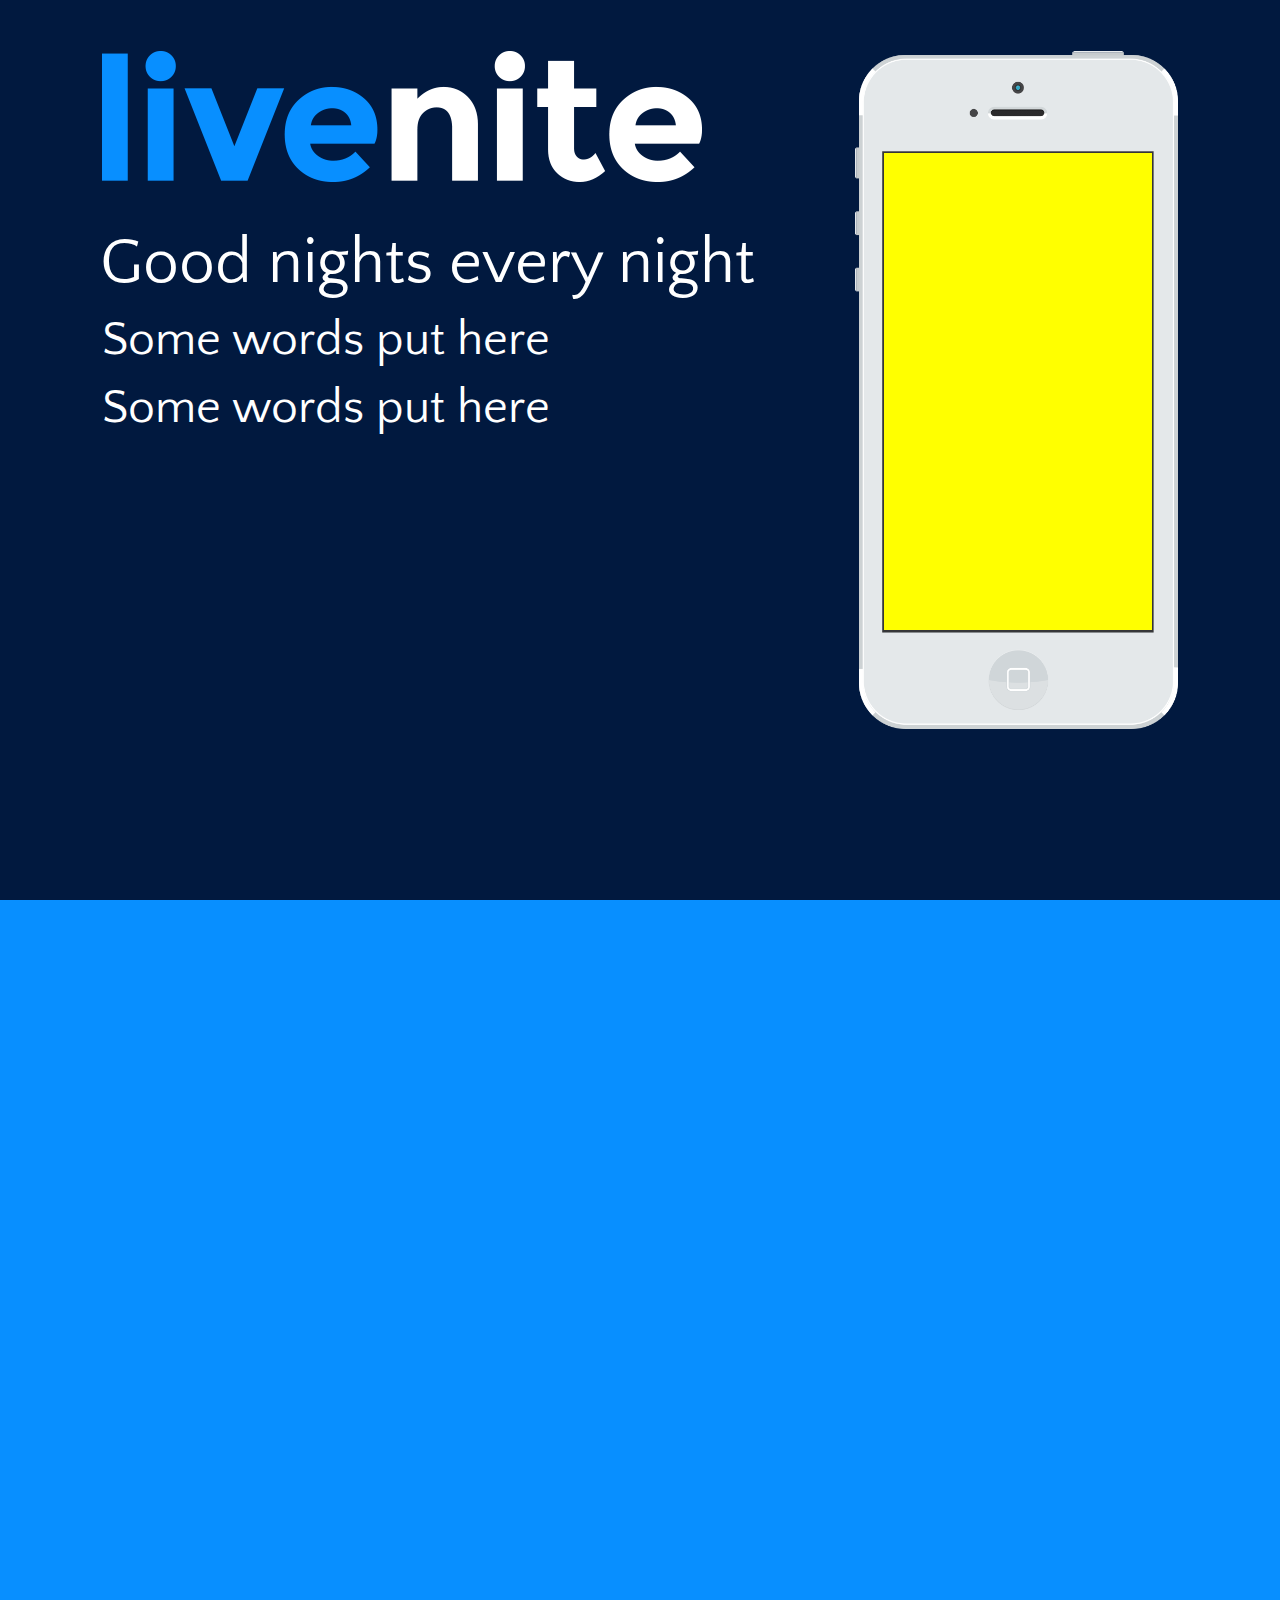
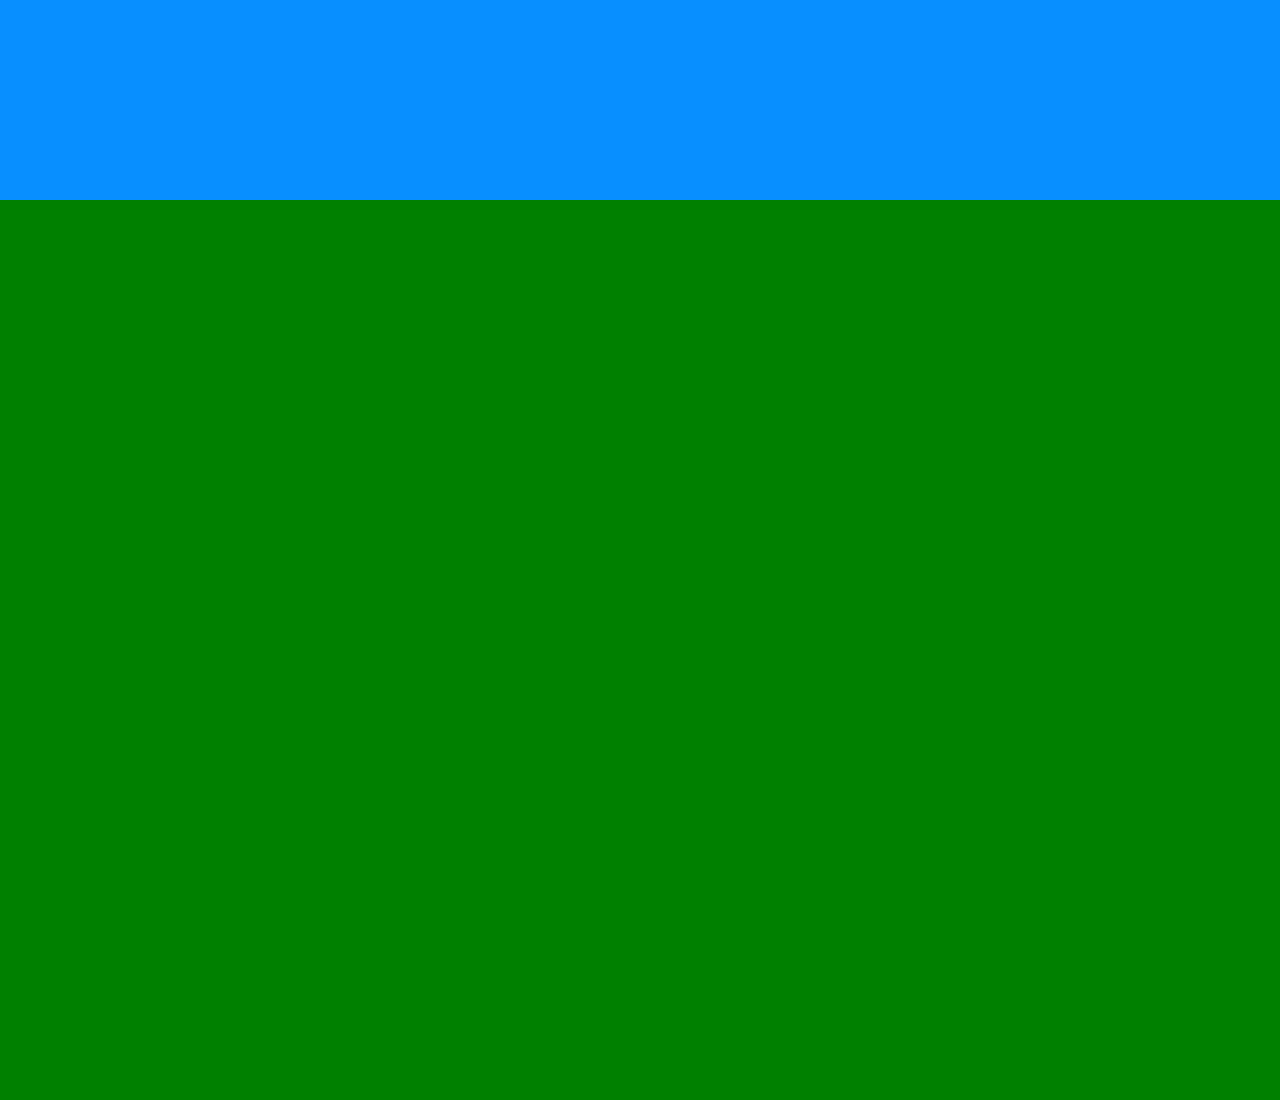
==== index.html @ 074c73be "Positioned cycle element" ====
<html>
<head>
  <title>livenite</title>

  <link rel="stylesheet" type="text/css" href="assets/stylesheets/reset.css">
  <link rel="stylesheet" type="text/css" href="assets/stylesheets/animate.min.css">
  <link rel="stylesheet" type="text/css" href="assets/stylesheets/copy.css">
  <link rel="stylesheet" type="text/css" href="assets/stylesheets/section_1.css">
  <link rel="stylesheet" type="text/css" href="assets/stylesheets/header.css">
  <link rel="stylesheet" type="text/css" href="assets/stylesheets/style.css">

  <link href='http://fonts.googleapis.com/css?family=Quattrocento+Sans' rel='stylesheet' type='text/css'>

  <script type="text/javascript" src="assets/javascripts/jquery.min.js"></script>
  <script type="text/javascript" src="assets/javascripts/skrollr.min.js"></script>
  <script type="text/javascript" src="assets/javascripts/waypoints.min.js"></script>
  <script type="text/javascript" src="assets/javascripts/application.js"></script>

  <meta name="viewport" content="width=device-width, height=device-height minimum-scale=1, maximum-scale=1">
</head>
<body>

  <div id="fixed_header">
    <h2>Test</h2>
  </div>

  <div id="section_1">
    <div class="wrap">
      <div class="left">
        <img src="assets/images/livenite.png" id="logo">
        <div class="text_block">
          <h1 id="about">Good nights every night</h1>
          <h2 id="usp_1">Some words put here</h2>
          <h2 id="usp_2">Some words put here</h3>
        </div>
        <div id="downloads">
          <img src="assets/images/app_store.png" class="dl">
          <img src="assets/images/app_store.png" class="dl">
        </div>
        <div class="down">
          <div class="arrow_down"></div>
        </div>
      </div>
      <div class="right">
        <div id="iphone_wrap">
          <img src="assets/images/iphone.png" id="iphone">
          <div id="cycle">
          </div>
        </div>
      </div>
    </div>
  </div>

  <div id="section_2">
  </div>

  <div id="section_3">
  </div>

</body>
</html>
---- assets/stylesheets/copy.css ----
body {
  font-family: 'Quattrocento Sans', helvetica, sans-serif;
  color: white;
}

h1, h2, h3, p {
  padding: 10px 0;
}

p {
  font-size: 1em;
}

h1 {
  font-size: 4em;
}

h2 {
  font-size: 3em;
}

h3 {
  font-size: 2em;
}
---- assets/stylesheets/section_1.css ----
#logo {
  width: 100%;
  max-width: 600px;
}

#iphone {
  width: 100%;
  max-width: 600px;
}

#about {
  margin-left: -2px;
}

#downloads {
  padding-bottom: 40px;
}

.dl:first-child {
  margin-right: 5%;
}

.dl {
  width: 40%;
}

.dl:hover{
  cursor: pointer;
}

#iphone_wrap {
  position: relative;
  width: 100%;
}

#cycle {
  position: absolute;
  top: 15%;
  right: 8%;
  height: 70.5%;
  width: 83%;
  background-color: yellow;
}
---- assets/stylesheets/header.css ----
#fixed_header {
  background-color: red;
  width: 100%;
  height: 100px;
  position: fixed;
  top: 0;
  display: none;
}
---- assets/stylesheets/style.css ----
html, body {
  height: 100%;
  width: 100%;
}

#section_1, #section_2, #section_3 {
  height: 100%;
  width: 100%;
  overflow: hidden;
}

#section_1 {
  background-color: #01193F;
}

#section_2 {
  background-color: #088FFF;
}

#section_3 {
  background-color: green;
}

.wrap {
  margin: 0 auto;
  max-width: 1080px;
  padding: 4% 8%;
  overflow: hidden;
}

.left {
  float: left;
  width: 64%;
}

.right {
  float: right;
  max-width: 30%;
}

.text_block {
  width: 100%;
  padding: 40px 0;
}

.down {
  width: 80px;
  height: 80px;
  border-radius: 50%;
  border: 4px solid white;
  text-align: center;
}

.down:hover {
  cursor: pointer;
}

.arrow_down {
  margin-top: 30px; 
  display: inline-block;
  width: 0;
  height: 0;
  border-style: solid;
  border-width: 26.0px 15px 0 15px;
  border-color: white transparent transparent transparent;
}

.border {
  border: solid black 1px;
}

.hidden {
  display: none;
}
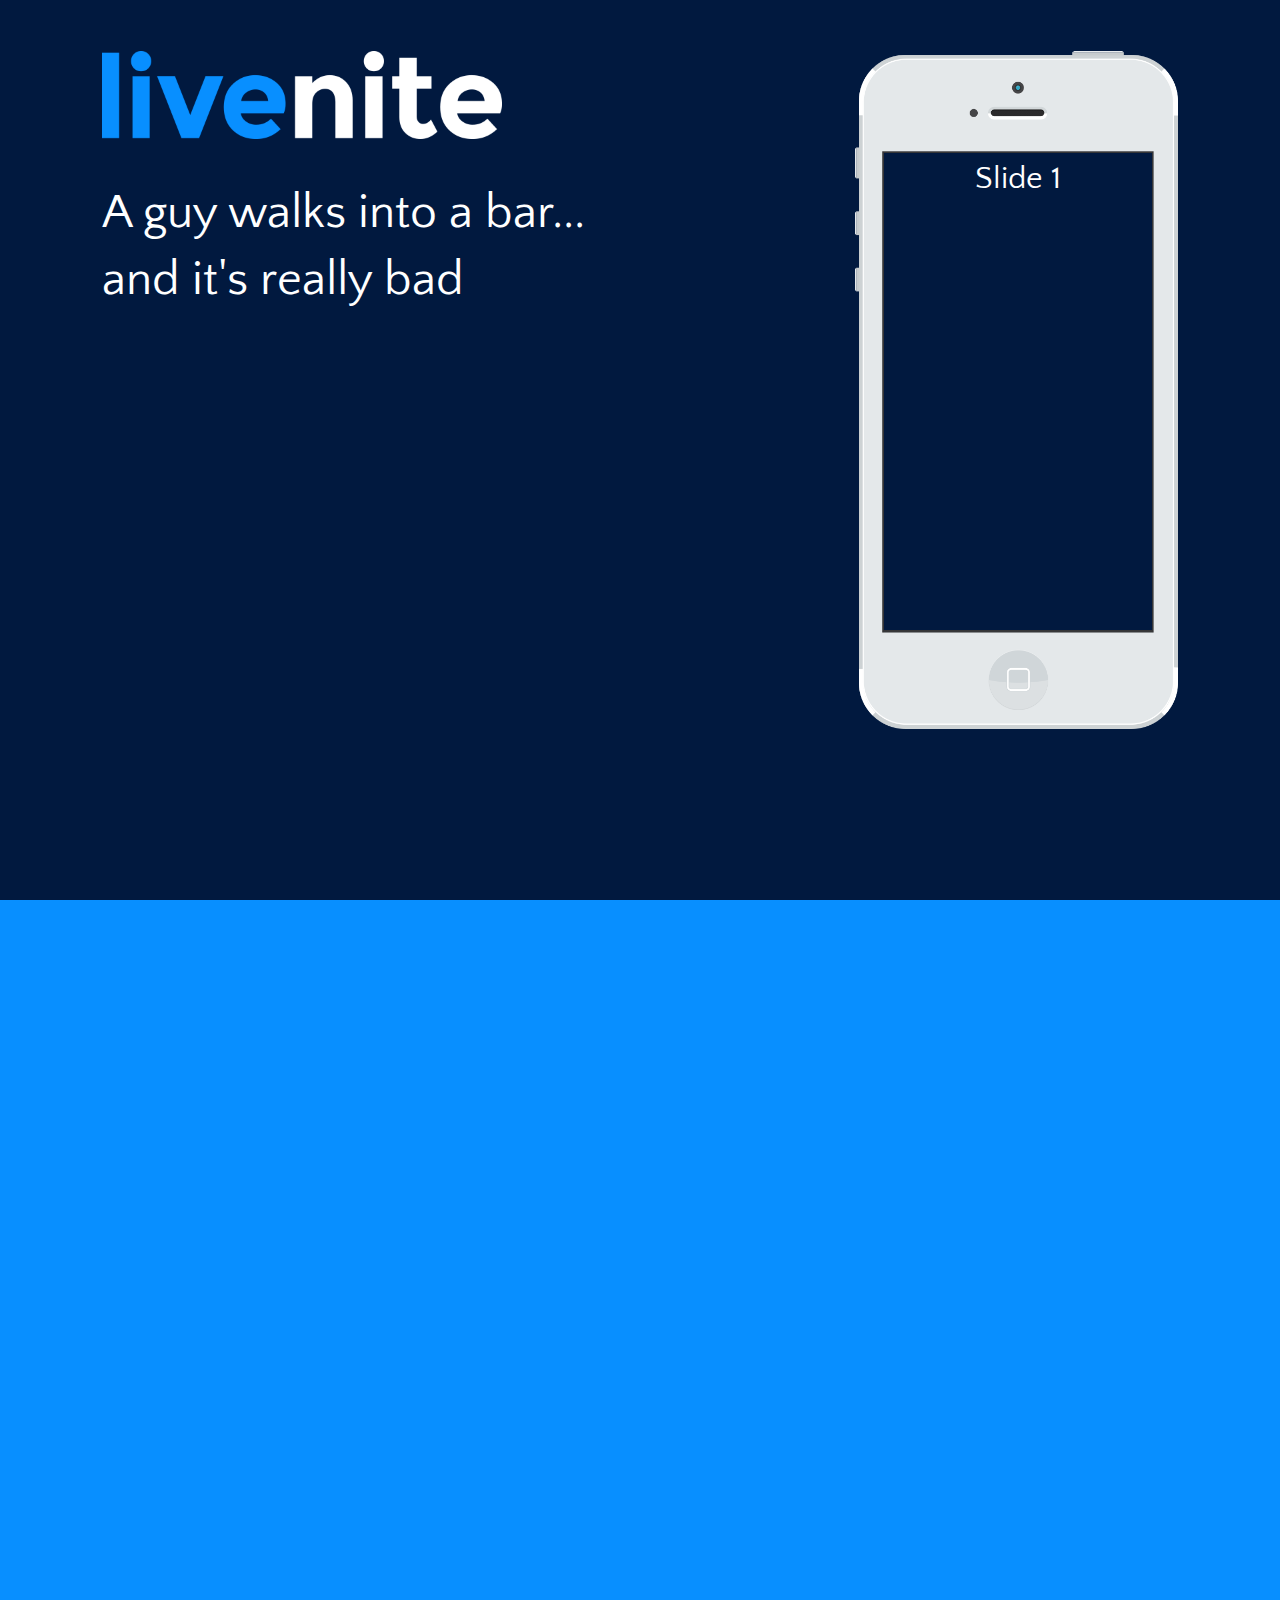
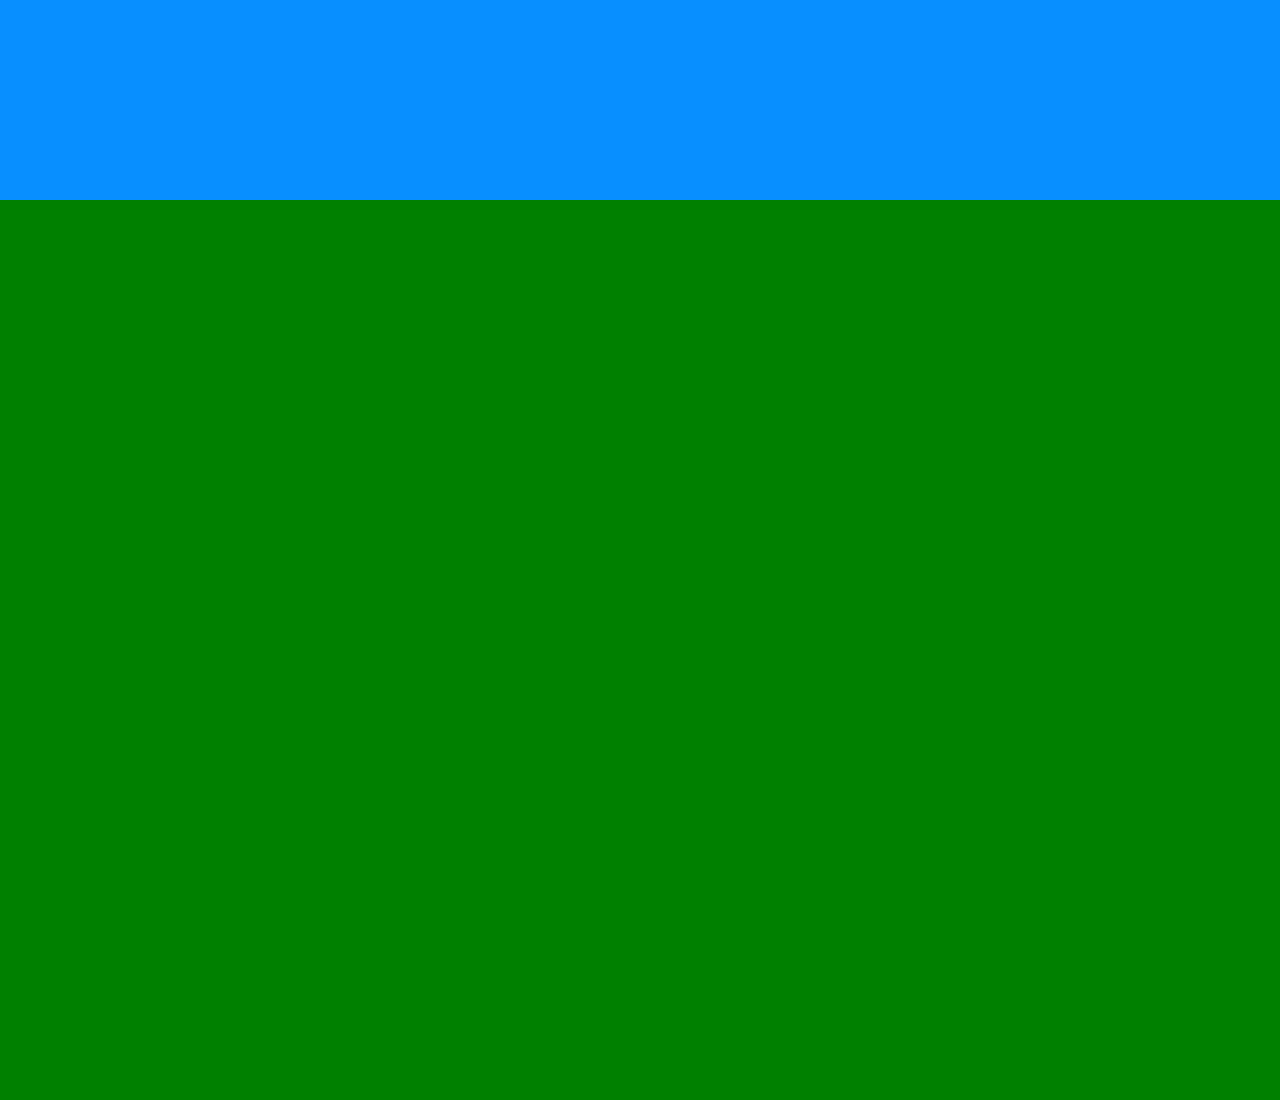
==== commit f344d50d: "Section 1 non-responsive complete" ====
--- a/index.html
+++ b/index.html
@@ -14,14 +14,19 @@
   <script type="text/javascript" src="assets/javascripts/jquery.min.js"></script>
   <script type="text/javascript" src="assets/javascripts/skrollr.min.js"></script>
   <script type="text/javascript" src="assets/javascripts/waypoints.min.js"></script>
+  <script type="text/javascript" src="assets/javascripts/jquery.cycle.all.js"></script>
   <script type="text/javascript" src="assets/javascripts/application.js"></script>
 
   <meta name="viewport" content="width=device-width, height=device-height minimum-scale=1, maximum-scale=1">
 </head>
 <body>
 
-  <div id="fixed_header">
-    <h2>Test</h2>
+  <div id="fixed_header" class="hidden">
+    <div id="header_content">
+      <img src="assets/images/livenite.png" id="header_img">
+      <img src="assets/images/app_store.png" class="hdl">
+      <img src="assets/images/app_store.png" class="hdl">
+    </div>
   </div>
 
   <div id="section_1">
@@ -29,22 +34,28 @@
       <div class="left">
         <img src="assets/images/livenite.png" id="logo">
         <div class="text_block">
-          <h1 id="about">Good nights every night</h1>
-          <h2 id="usp_1">Some words put here</h2>
-          <h2 id="usp_2">Some words put here</h3>
+          <h1 id="about">A guy walks into a bar...<br>and it's really bad</h1>
+          <h2 class="usp"><div class="arrow_right"></div>Find where to go to next in seconds</h2>
+          <h2 class="usp"><div class="arrow_right"></div>Discover new places around the corner</h2>
+          <h2 class="usp"><div class="arrow_right"></div>No flyers. No tickets.</h3>
         </div>
         <div id="downloads">
           <img src="assets/images/app_store.png" class="dl">
           <img src="assets/images/app_store.png" class="dl">
         </div>
-        <div class="down">
-          <div class="arrow_down"></div>
+        <div id="bottom">
+          <div class="down">
+            <div class="arrow_down"></div>
+          </div>
+          <a href="#"><h4 id="business">I want to put my business on the map</h4></a>
         </div>
       </div>
       <div class="right">
         <div id="iphone_wrap">
           <img src="assets/images/iphone.png" id="iphone">
           <div id="cycle">
+            <div class="slide"><h2>Slide 1</h2></div>
+            <div class="slide hidden"><h2>Slide 2</h2></div>
           </div>
         </div>
       </div>
--- a/assets/stylesheets/copy.css
+++ b/assets/stylesheets/copy.css
@@ -12,13 +12,17 @@
 }
 
 h1 {
-  font-size: 4em;
+  font-size: 3em;
 }
 
 h2 {
-  font-size: 3em;
+  font-size: 2em;
 }
 
 h3 {
-  font-size: 2em;
+  font-size: 1.4em;
+}
+
+h4 {
+  font-size: 1.2em;
 }--- a/assets/stylesheets/section_1.css
+++ b/assets/stylesheets/section_1.css
@@ -1,6 +1,6 @@
 #logo {
   width: 100%;
-  max-width: 600px;
+  max-width: 400px;
 }
 
 #iphone {
@@ -9,7 +9,8 @@
 }
 
 #about {
-  margin-left: -2px;
+  line-height: 1.4em;
+  padding: 40px 0 30px 0;
 }
 
 #downloads {
@@ -21,7 +22,7 @@
 }
 
 .dl {
-  width: 40%;
+  width: 200px;
 }
 
 .dl:hover{
@@ -39,5 +40,24 @@
   right: 8%;
   height: 70.5%;
   width: 83%;
-  background-color: yellow;
-}+}
+
+.slide {
+  width: 100%;
+  height: 100%;
+  background-color: #01193F;
+  text-align: center;
+}
+
+#bottom a:link, #bottom a:hover, #bottom a:active, #bottom a:visited {
+  color: #DC9F09;
+}
+
+#business {
+  margin-left: 40px;
+  line-height: 88px;
+  padding: 0;
+  float: left;
+  text-decoration: underline;
+}
+
--- a/assets/stylesheets/header.css
+++ b/assets/stylesheets/header.css
@@ -1,8 +1,24 @@
 #fixed_header {
-  background-color: red;
+  background-color: #01193F;
   width: 100%;
   height: 100px;
   position: fixed;
   top: 0;
-  display: none;
+  z-index: 2;
+}
+
+#header_content {
+  max-width: 1080px;
+  margin: 28px auto;
+}
+
+#header_img {
+  height: 40%;
+  float: left;
+}
+
+.hdl {
+  float: right;
+  height: 40%;
+  margin-left: 28px;
 }--- a/assets/stylesheets/style.css
+++ b/assets/stylesheets/style.css
@@ -40,7 +40,7 @@
 
 .text_block {
   width: 100%;
-  padding: 40px 0;
+  padding-bottom: 40px;
 }
 
 .down {
@@ -49,6 +49,7 @@
   border-radius: 50%;
   border: 4px solid white;
   text-align: center;
+  float: left;
 }
 
 .down:hover {
@@ -65,6 +66,16 @@
   border-color: white transparent transparent transparent;
 }
 
+.arrow_right {
+  margin: 0 20px 4px 0;
+  display: inline-block;
+  width: 0;
+  height: 0;
+  border-style: solid;
+  border-width: 7px 0 7px 12.1px;
+  border-color: transparent transparent transparent white;
+}
+
 .border {
   border: solid black 1px;
 }
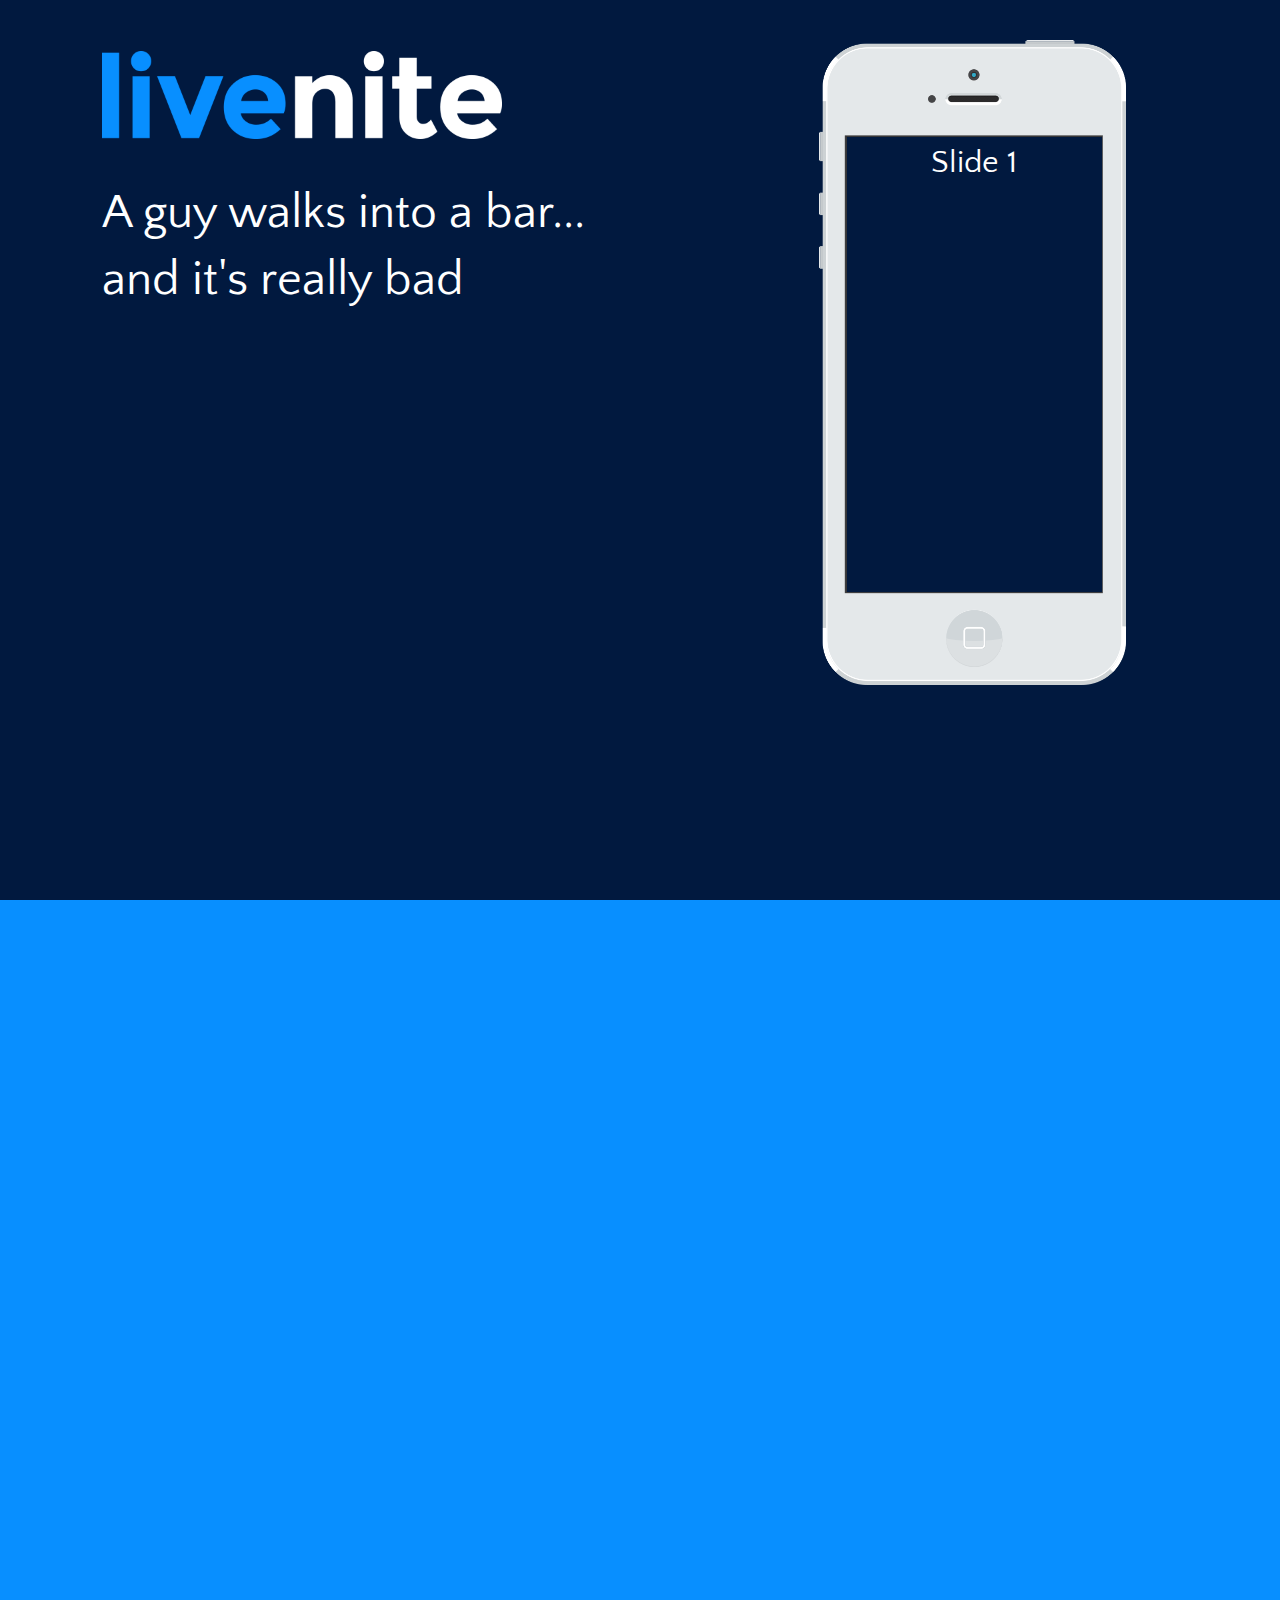
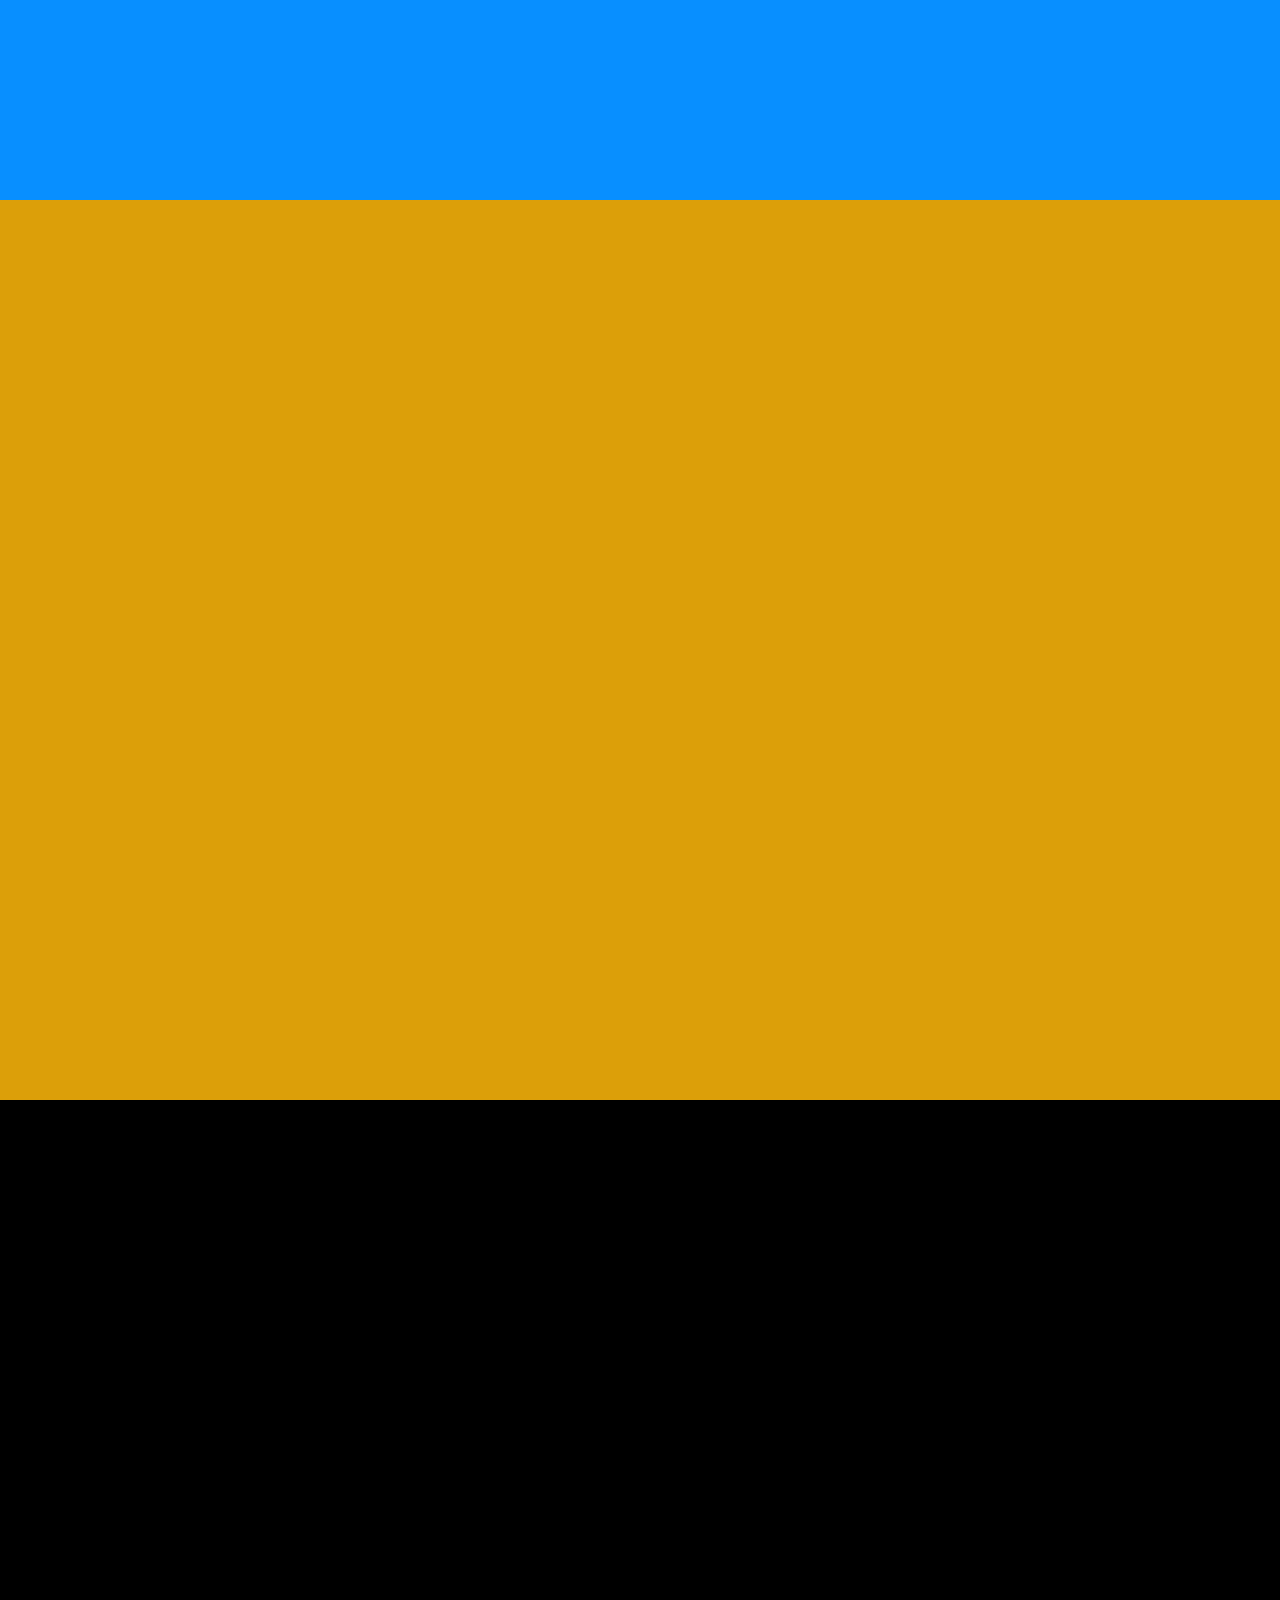
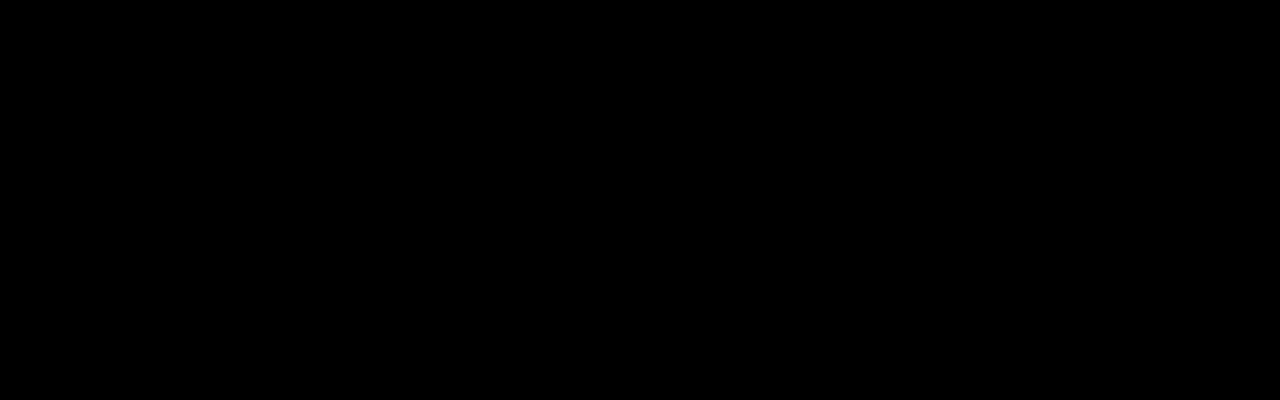
==== commit adf50c3b: "JS work along with graceful d" ====
--- a/index.html
+++ b/index.html
@@ -6,6 +6,8 @@
   <link rel="stylesheet" type="text/css" href="assets/stylesheets/animate.min.css">
   <link rel="stylesheet" type="text/css" href="assets/stylesheets/copy.css">
   <link rel="stylesheet" type="text/css" href="assets/stylesheets/section_1.css">
+  <link rel="stylesheet" type="text/css" href="assets/stylesheets/section_2.css">
+  <link rel="stylesheet" type="text/css" href="assets/stylesheets/section_4.css">
   <link rel="stylesheet" type="text/css" href="assets/stylesheets/header.css">
   <link rel="stylesheet" type="text/css" href="assets/stylesheets/style.css">
 
@@ -14,6 +16,7 @@
   <script type="text/javascript" src="assets/javascripts/jquery.min.js"></script>
   <script type="text/javascript" src="assets/javascripts/skrollr.min.js"></script>
   <script type="text/javascript" src="assets/javascripts/waypoints.min.js"></script>
+    <script type="text/javascript" src="assets/javascripts/waypoints-sticky.min.js"></script>
   <script type="text/javascript" src="assets/javascripts/jquery.cycle.all.js"></script>
   <script type="text/javascript" src="assets/javascripts/application.js"></script>
 
@@ -24,6 +27,7 @@
   <div id="fixed_header" class="hidden">
     <div id="header_content">
       <img src="assets/images/livenite.png" id="header_img">
+      <div class="up"><div class="arrow_up"></div></div>
       <img src="assets/images/app_store.png" class="hdl">
       <img src="assets/images/app_store.png" class="hdl">
     </div>
@@ -34,9 +38,8 @@
       <div class="left">
         <img src="assets/images/livenite.png" id="logo">
         <div class="text_block">
-          <h1 id="about">A guy walks into a bar...<br>and it's really bad</h1>
-          <h2 class="usp"><div class="arrow_right"></div>Find where to go to next in seconds</h2>
-          <h2 class="usp"><div class="arrow_right"></div>Discover new places around the corner</h2>
+          <h1 class="about">A guy walks into a bar...<br>and it's really bad</h1>
+          <h2 class="usp"><div class="arrow_right"></div>Discover where to go next in seconds</h2>
           <h2 class="usp"><div class="arrow_right"></div>No flyers. No tickets.</h3>
         </div>
         <div id="downloads">
@@ -44,18 +47,20 @@
           <img src="assets/images/app_store.png" class="dl">
         </div>
         <div id="bottom">
-          <div class="down">
+          <div class="down hidden">
             <div class="arrow_down"></div>
           </div>
           <a href="#"><h4 id="business">I want to put my business on the map</h4></a>
         </div>
       </div>
       <div class="right">
-        <div id="iphone_wrap">
+        <div id="iphone_wrap" class="relative">
           <img src="assets/images/iphone.png" id="iphone">
           <div id="cycle">
             <div class="slide"><h2>Slide 1</h2></div>
             <div class="slide hidden"><h2>Slide 2</h2></div>
+            <div class="slide hidden"><h2>Slide 3</h2></div>
+            <div class="slide hidden"><h2>Slide 4</h2></div>
           </div>
         </div>
       </div>
@@ -63,9 +68,52 @@
   </div>
 
   <div id="section_2">
+    <div class="wrap">
+      <div class="left">
+        <div class="text_block">
+          <h1 class="about_2">Totally free<br>No login required</h1>
+          <h2 class="usp_2"><div class="arrow_right"></div>See what's on at local bars, pubs, &amp; clubs</h2>
+          <h2 class="usp_2"><div class="arrow_right"></div>Filter results. Super easy.</h2>
+        </div>
+        <div class="down hidden">
+          <div class="arrow_down"></div>
+        </div>
+      </div>
+      <div class="right">
+        <div class="screenshot"><h2>Screenshot</h2></div>
+      </div>
+    </div>
   </div>
 
   <div id="section_3">
+    <div class="wrap">
+      <div class="left">
+        <div class="text_block">
+          <h1 class="about_3">Peer reviews<br>Exclusive deals</h1>
+          <h2 class="usp_3"><div class="arrow_right"></div>Share your plans with friends via Facebook</h2>
+          <h2 class="usp_3"><div class="arrow_right"></div>Leave feedback</h2>
+        </div>
+        <div class="down hidden">
+          <div class="arrow_down"></div>
+        </div>
+      </div>
+      <div class="right">
+        <div class="screenshot"><h2>Screenshot</h2></div>
+      </div>
+    </div>
+  </div>
+
+  <div id="section_4">
+    <div class="wrap">
+      <div class="left">
+        <div class="text_block">
+          <h1 class="about_4">Endorsed by Michael<br>from Bad Apple, in Croydon</h1>
+        </div>
+        <div class="up hidden">
+          <div class="arrow_up"></div>
+        </div>
+      </div>
+    </div>
   </div>
 
 </body>
--- a/assets/stylesheets/section_1.css
+++ b/assets/stylesheets/section_1.css
@@ -8,7 +8,7 @@
   max-width: 600px;
 }
 
-#about {
+.about, .about_2, .about_3, .about_4 {
   line-height: 1.4em;
   padding: 40px 0 30px 0;
 }
@@ -30,8 +30,8 @@
 }
 
 #iphone_wrap {
-  position: relative;
   width: 100%;
+  z-index: 2;
 }
 
 #cycle {
@@ -54,7 +54,6 @@
 }
 
 #business {
-  margin-left: 40px;
   line-height: 88px;
   padding: 0;
   float: left;
--- a/assets/stylesheets/section_2.css
+++ b/assets/stylesheets/section_2.css
@@ -0,0 +1,8 @@
+.screenshot {
+  width: 324px;
+  height: 600px;
+  background-color: #01193F;
+  line-height: 400px;
+  text-align: center;
+  margin: 10% auto;
+}
--- a/assets/stylesheets/section_4.css
+++ b/assets/stylesheets/section_4.css
@@ -0,0 +1,5 @@
+#section_4 .up {
+  float: left;
+  margin-left: 0;
+  margin-top: 40%;
+}--- a/assets/stylesheets/header.css
+++ b/assets/stylesheets/header.css
@@ -9,16 +9,42 @@
 
 #header_content {
   max-width: 1080px;
-  margin: 28px auto;
+  margin: 0 auto;
 }
 
 #header_img {
   height: 40%;
   float: left;
+  margin-top: 28px;
 }
 
 .hdl {
   float: right;
-  height: 40%;
+  height: 50%;
   margin-left: 28px;
+  margin-top: 25px;
+}
+
+.hdl:hover {
+  cursor: pointer;
+}
+
+.up {
+  width: 60px;
+  height: 60px;
+  border-radius: 50%;
+  border: 4px solid white;
+  text-align: center;
+  float: right;
+  margin: 18px 0 0 28px;
+}
+
+.arrow_up {
+  margin-top: 20px; 
+  display: inline-block;
+  width: 0;
+  height: 0;
+  border-style: solid;
+  border-width: 0 10px 17.3px 10px;
+  border-color: transparent transparent white transparent;
 }--- a/assets/stylesheets/style.css
+++ b/assets/stylesheets/style.css
@@ -1,10 +1,11 @@
 html, body {
   height: 100%;
   width: 100%;
+  background-color: #01193F;
 }
 
-#section_1, #section_2, #section_3 {
-  height: 100%;
+#section_1, #section_2, #section_3, #section_4 {
+  min-height: 100%;
   width: 100%;
   overflow: hidden;
 }
@@ -18,14 +19,23 @@
 }
 
 #section_3 {
-  background-color: green;
+  background-color: #DC9F09;
+}
+
+#section_4 {
+  background-color: black;
+  z-index: 4;
 }
 
 .wrap {
   margin: 0 auto;
   max-width: 1080px;
+  padding: 8% 8%;
+  overflow: hidden;
+}
+
+#section_1 .wrap {
   padding: 4% 8%;
-  overflow: hidden;
 }
 
 .left {
@@ -36,6 +46,7 @@
 .right {
   float: right;
   max-width: 30%;
+  overflow: hidden;
 }
 
 .text_block {
@@ -50,9 +61,10 @@
   border: 4px solid white;
   text-align: center;
   float: left;
+  margin-right: 40px;
 }
 
-.down:hover {
+.down:hover, .up:hover {
   cursor: pointer;
 }
 
@@ -82,4 +94,23 @@
 
 .hidden {
   display: none;
+}
+
+.fixed {
+  position: fixed;
+  right: 12%;
+}
+
+.relative {
+  position: relative;
+}
+
+.centered {
+  text-align: center;
+}
+
+.clearfix:after {
+  content: "";
+  display: table;
+  clear: both;
 }